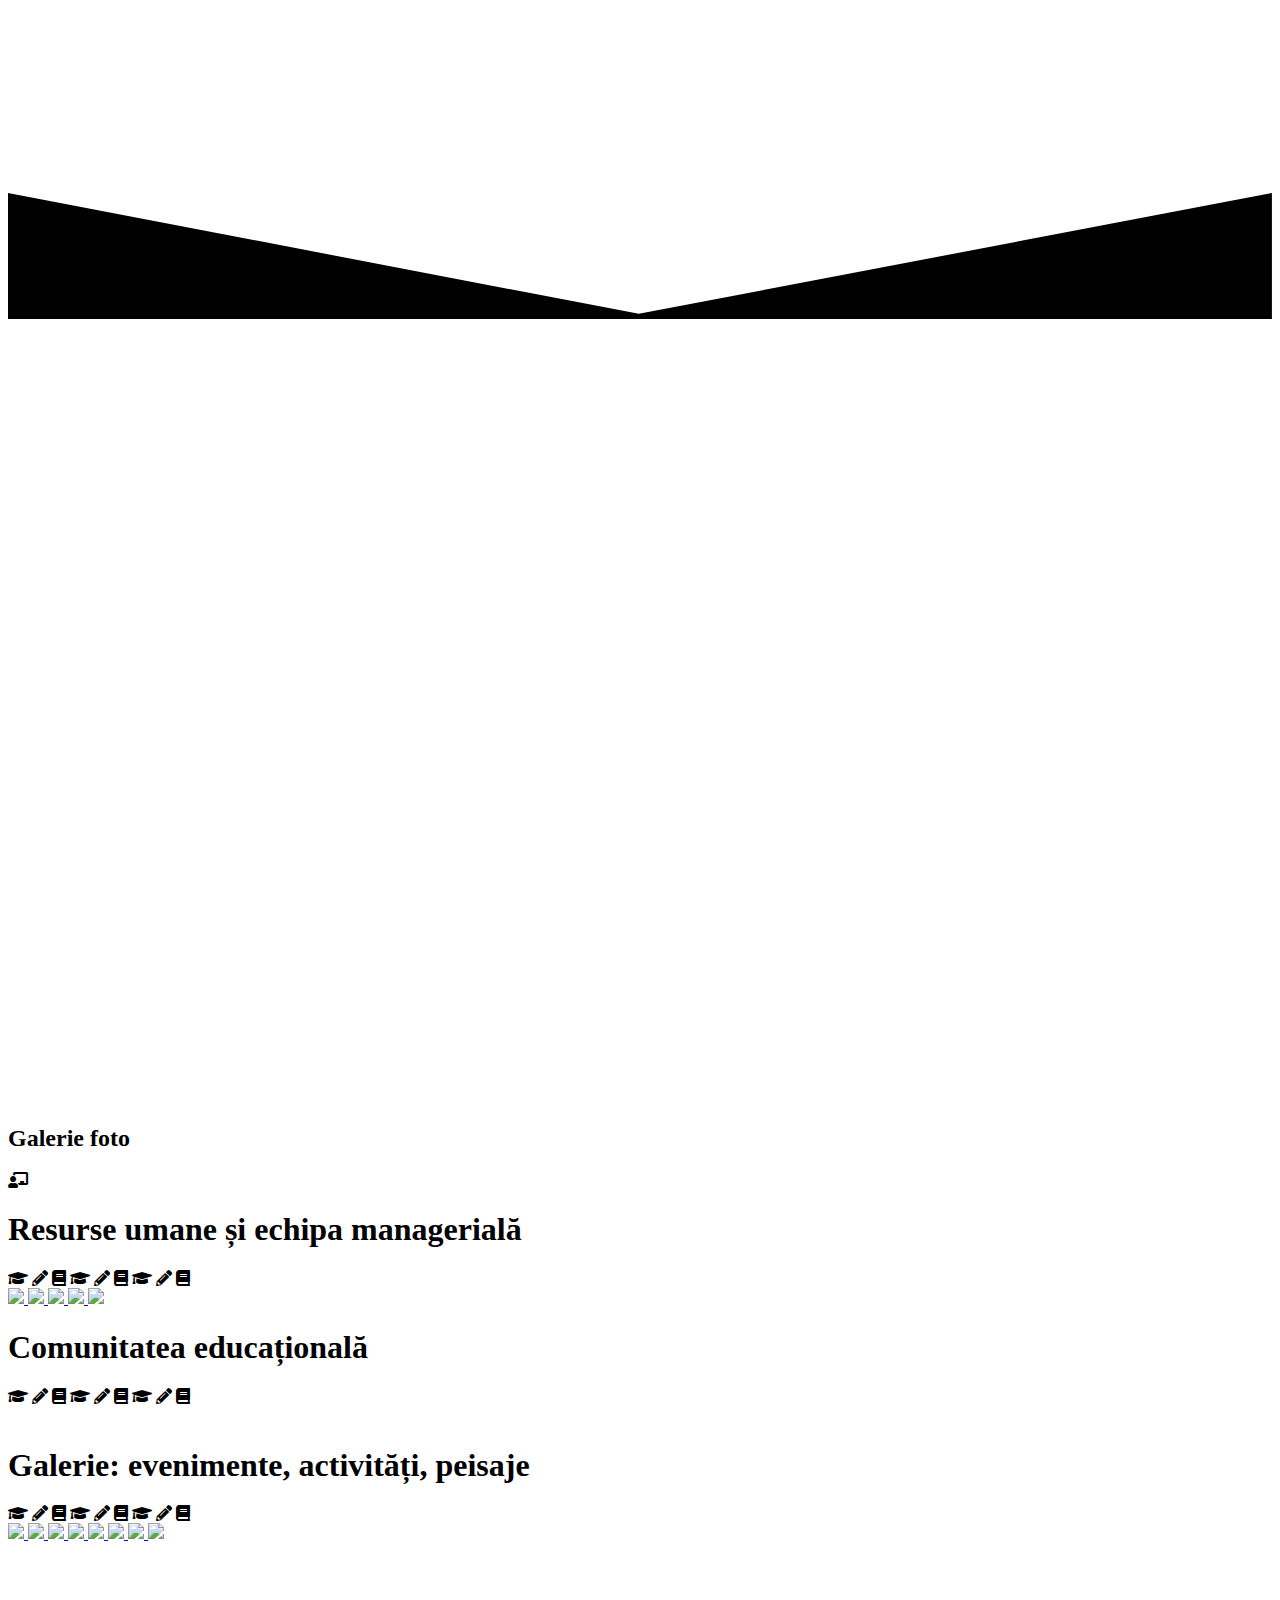
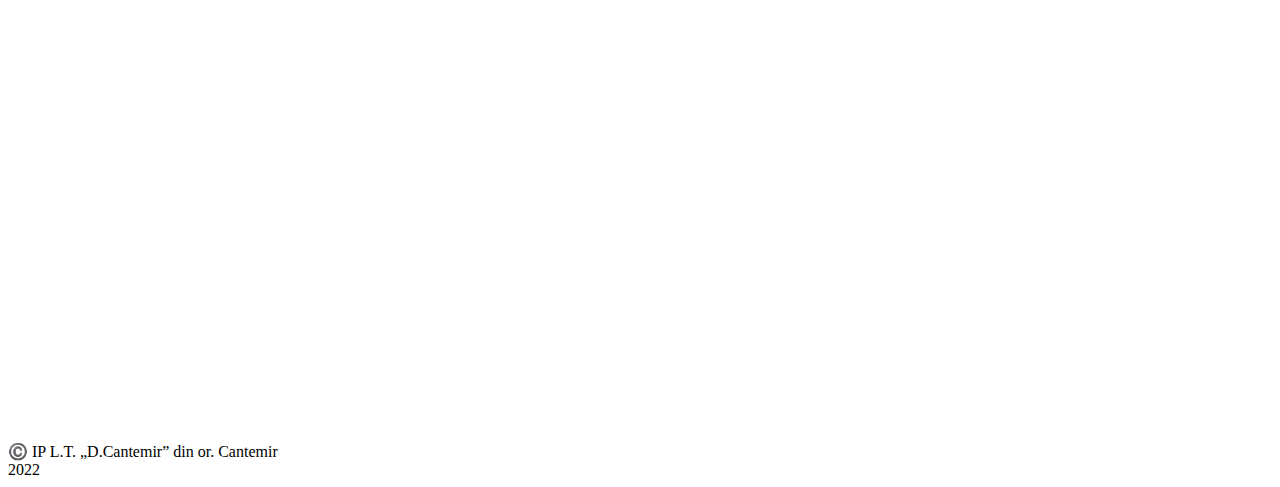
==== index.html @ dad6f249 "Add files via upload" ====
<!DOCTYPE html>

<head>
    <meta charset="UTF-8">
    <meta name="viewport" content="width=device-width, initial-scale=1.0">
    <title>Home - Liceul Teoretic „D. Cantemir” din or. Cantemir</title>

    <link rel="stylesheet" href="css/style.css" />
    <link rel="stylesheet" href="https://cdnjs.cloudflare.com/ajax/libs/font-awesome/5.15.2/css/all.min.css" />
    <link rel="icon" href="images/favicon.png" />

    <link rel="stylesheet" href="css/lightbox.css" />
    <link rel="stylesheet" href="https://unpkg.com/aos@next/dist/aos.css%22" /> 

    <script type="text/javascript" src="https://cdn.jsdelivr.net/npm/emailjs-com@2/dist/email.min.js"></script>

    <script src="https://unpkg.com/aos@next/dist/aos.js%22 defer"></script> 
    <script src="js/lightbox.js" defer> </script>
    <script src="js/main.js" defer> </script>
    <script src="js/slider.js" defer> </script>

</head>

<body>

    <header data-aos="fade-down">
        <a href="index.html">
            <img src="images/logo.png">
        </a>

        <navbar class="nav" id="navbar">
            <a onclick="mobile()" href="#despre">Despre noi</a>
            <a onclick="mobile()" href="#galerie">Resurse</a>
            <a onclick="mobile()" href="#contacte">Contacte</a>
            <a onclick="mobile()" href="#foto.html">Galerie foto</a>
            <a onclick="mobile()" href="#admitere.html">Admitere</a>
            <a href="pages/orar.html">Orar</a>
            <a href="pages/noutati.html">Noutăți</a>
            <i onclick="mobile()" class="fa fa-bars hamburger" aria-hidden="true"></i>
        </navbar>

    </header>

    <section id="intro">

        <div class="intro-content" data-aos="flip-down" data-aos-delay="600">
            <img class="logo" src="images/logo.png">
            <h1>Liceul Teoretic „D. Cantemir” din orașul Cantemir</h1>
            <h2>Un liceu pentru toți, un liceu pentru fiecare!</h2>

            <a class="intro-btn" id="despre-btn" href="#despre">Despre noi</a>
            <a class="intro-btn" href="pages/noutati.html">Noutăți</a>
            <a class="intro-btn" href="pages/orar.html">Orar</a>
            <a class="intro-btn" href="pages/foto.html">Galerie foto</a>
            <a class="intro-btn" href="pages/admitere.html">Admitere</a>

        </div>

        <div class="custom-shape-divider-bottom-1647624294">
            <svg data-name="Layer 1" xmlns="http://www.w3.org/2000/svg" viewBox="0 0 1200 120"
                preserveAspectRatio="none">
                <path d="M598.97 114.72L0 0 0 120 1200 120 1200 0 598.97 114.72z" class="shape-fill"></path>
            </svg>
        </div>

    </section>


    <main>

        <section id="despre" data-aos="fade-in" data-aos-delay="600">
            <h1 class="centered">Despre noi - în imagini</h1>

            <i class="fas fa-graduation-cap fly1"></i>
            <i class="fas fa-pencil-alt fly2"></i>
            <i class="fas fa-book fly3"></i>

            <i class="fas fa-graduation-cap fly4"></i>
            <i class="fas fa-pencil-alt fly5"></i>
            <i class="fas fa-book fly6"></i>

            <i class="fas fa-graduation-cap fly7"></i>
            <i class="fas fa-pencil-alt fly8"></i>
            <i class="fas fa-book fly9"></i>

           

            <div class="slideshow">
                <div class="slide">
                    <div class="slide-text">
                        <i class="fas fa-chalkboard-teacher"></i>
                        <p>
                            Solidaritate. Altruism. Voluntariat
                        </p>

                    </div>
                    <img src="images/s3.jpg">
                </div>
                <div class="slide">
                    <div class="slide-text">
                        <i class="fas fa-book"></i>
                        <p>
                            Parteneriate. Colaborare. Proiecte
                        </p>
                    </div>
                    <img src="images/s2.jpg">
                </div>
                <div class="slide">
                    <div class="slide-text">
                        <p>
                           <b> Responsabilitate. Activități. Experiențe</b>
                        </p>
                    </div>
                    <img src="images/s1.png">
                </div>
                <div class="slide">
                    <div class="slide-text">
                        <p class="p-despre">
                            <i class="fas fa-book"></i>
                            <b>Activități culturale: Miss liceu, 2022</b>
                        </p>
                    </div>
                    <img src="images/miss.png">
                </div>
                <div class="slide">
                    <div class="slide-text">
                         <p class="p-despre">
                             <i class="fas fa-chalkboard-teacher"></i>
                                <b>Solidaritate. Altruism. Voluntariat</b>
                         </p>

                    </div>
                    <img src="images/miss2.jpg">
                </div>
                <div class="slide">
                    <div class="slide-text">
                        <i class="fas fa-chalkboard-teacher"></i>
                        <p>
                           <b> Responsabilitate. Activități. Experiențe</b>
                        </p>
                    </div>
                    <img src="images/ap.png">
                </div>
           

                <div class="slide">
                    <div class="slide-text">
                         <p class="p-despre">
                            <i class="fas fa-chalkboard-teacher"></i>
                                <b>SMS pentru pace</b>
                             <i class="fas fa-book"></i>                           
                        </p>
                    </div>
                    <img src="images/emoty.jpg">
                </div>
                <div class="slide">
                    <div class="slide-text">
                        <p>
                            Emoții
                        </p>
                    </div>
                    <img src="images/emm.jpg">
                </div>
                <div class="slide">
                    <div class="slide-text">
                        <p>
                           <b> Experiențe</b>
                        </p>
                    </div>
                    <img src="images/cp.png">
                </div>
            </div>
        </section>
        <section id="galerie">
             <div id="border">
                 <h2>Galerie foto</h2>
            </div>
            <i class="fas fa-chalkboard-teacher"></i>
            <h1 class="centered">Resurse umane și echipa managerială</h1>
            <i class="fas fa-graduation-cap fly1"></i>
            <i class="fas fa-pencil-alt fly2"></i>
            <i class="fas fa-book fly3"></i>

            <i class="fas fa-graduation-cap fly4"></i>
            <i class="fas fa-pencil-alt fly5"></i>
            <i class="fas fa-book fly6"></i>

            <i class="fas fa-graduation-cap fly7"></i>
            <i class="fas fa-pencil-alt fly8"></i>
            <i class="fas fa-book fly9"></i>
            <div class="container-galerie">
               
                
                <a href="images/exac.png">
                    <img src="images/exac.png">
                </a>
                <a href="images/ist.png">
                    <img src="images/ist.png">
                </a>
                <a href="images/info.png">
                    <img src="images/info.png">
                </a>
                <a href="images/llr.png">
                    <img src="images/llr.png">
                </a>
                <a href="images/lstr.png">
                    <img src="images/lstr.png">
                </a>
             </div>
        </section>
        <section id="galerie">
            <h1 class="centered">Comunitatea educațională</h1>
            <i class="fas fa-graduation-cap fly1"></i>
            <i class="fas fa-pencil-alt fly2"></i>
            <i class="fas fa-book fly3"></i>

            <i class="fas fa-graduation-cap fly4"></i>
            <i class="fas fa-pencil-alt fly5"></i>
            <i class="fas fa-book fly6"></i>

            <i class="fas fa-graduation-cap fly7"></i>
            <i class="fas fa-pencil-alt fly8"></i>
            <i class="fas fa-book fly9"></i>
            <div class="container-galerie">
               
                
                <a data-aos="zoom-in" data-aos-delay="500" href="images/profii.jpg">
                    <img src="images/profii.jpg">
                </a>
                <a data-aos="zoom-in" data-aos-delay="700" href="images/pprof.jpg">
                    <img src="images/pprof.jpg">
                </a>
                <a data-aos="zoom-in" data-aos-delay="900" href="images/n.jpg">
                    <img src="images/n.jpg">
                </a>
                <a data-aos="zoom-in" data-aos-delay="1100" href="images/nk.jpg">
                    <img src="images/nk.jpg">
                </a>
                <a data-aos="zoom-in" data-aos-delay="1300" href="images/nvc.jpg">
                    <img src="images/nvc.jpg">
                </a>
             </div>
        </section>
        <section id="galerie">
           
            <h1 class="centered">Galerie: evenimente, activități, peisaje</h1>
            <i class="fas fa-graduation-cap fly1"></i>
            <i class="fas fa-pencil-alt fly2"></i>
            <i class="fas fa-book fly3"></i>

            <i class="fas fa-graduation-cap fly4"></i>
            <i class="fas fa-pencil-alt fly5"></i>
            <i class="fas fa-book fly6"></i>

            <i class="fas fa-graduation-cap fly7"></i>
            <i class="fas fa-pencil-alt fly8"></i>
            <i class="fas fa-book fly9"></i>
            <div class="container-galerie">
                <a href="images/cl11b.jpg">
                    <img src="images/cl11b.jpg">
                </a>
                <a href="images/c11.jpg">
                    <img src="images/c11.jpg">
                </a>
                <a href="images/ap.png">
                    <img src="images/ap.png">
                </a>
                <a href="images/11 c.jpg">
                    <img src="images/11 c.jpg">
                </a>
                <a href="images/apa.png">
                    <img src="images/apa.png">
                </a>
                <a href="images/11c.jpg">
                    <img src="images/11c.jpg">
                </a>
                <a href="images/11d.png">
                    <img src="images/11d.png">
                </a>
                <a href="images/11b.jpg">
                    <img src="images/11b.jpg">
                </a>

            </div>
        </section>
        <section id="contacte" data-aos="fade-in">
            <h1 class="centered">Contacte</h1>
            <div class="row">
                <div class="col-50 contacte-info">
                    <b>Nr. de telefon fix:</b>
                    <a href="tel:+37327322615">+373 273 2 26 15</a>
                    <br />

                    <b>Nr. de telefon mobil:</b>
                    <a href="tel:+37379482808">+373 794 82 808</a>
                    <br />
                    <b>Adresa:</b>
                    <span>str. Trandafirilor, nr. 4; or. Cantemir</span>

                    <br />
                    <b>e-mail:</b>
                    <a href="mailto:">liceulcantemir95@gmail.com</a>
                    <br />
                    
                    <div class="formular-container">
                            <form id="formular">
                                <h3>
                                    Transmite un mesaj!
                                </h3>
                                <input type="text" id="nume" placeholder="Nume" required>
                                <br/>
                                <input type="email" id="email" placeholder="email" required>
                                <br/>
                                <textarea id="mesaj" rows="4" placeholder="Mesajul" required></textarea>
                                <br/>
                                <input type="button" value="Transmite" onclick="send()">
                            </form>
                    </div>
                </div>
                <div class="col-50">
                    <iframe
                        src="https://www.google.com/maps/embed?pb=!1m18!1m12!1m3!1d2757.4113258358457!2d28.196217415411997!3d46.28180197911917!2m3!1f0!2f0!3f0!3m2!1i1024!2i768!4f13.1!3m3!1m2!1s0x40b6053ed82d5339%3A0xc95ac1286a81d598!2sLiceul%20Teoretic%20%22Dimitrie%20Cantemir%22!5e0!3m2!1sro!2s!4v1649864422738!5m2!1sro!2s"
                        class="harta" style="border:0;" allowfullscreen="" loading="lazy"
                        referrerpolicy="no-referrer-when-downgrade"></iframe>

                </div>

            </div>


        </section>

    </main>

    <footer>
        <div> ©️ IP L.T. „D.Cantemir” din or. Cantemir</div>
        <div id="an">2022</div>

    </footer>

</body>

</html>
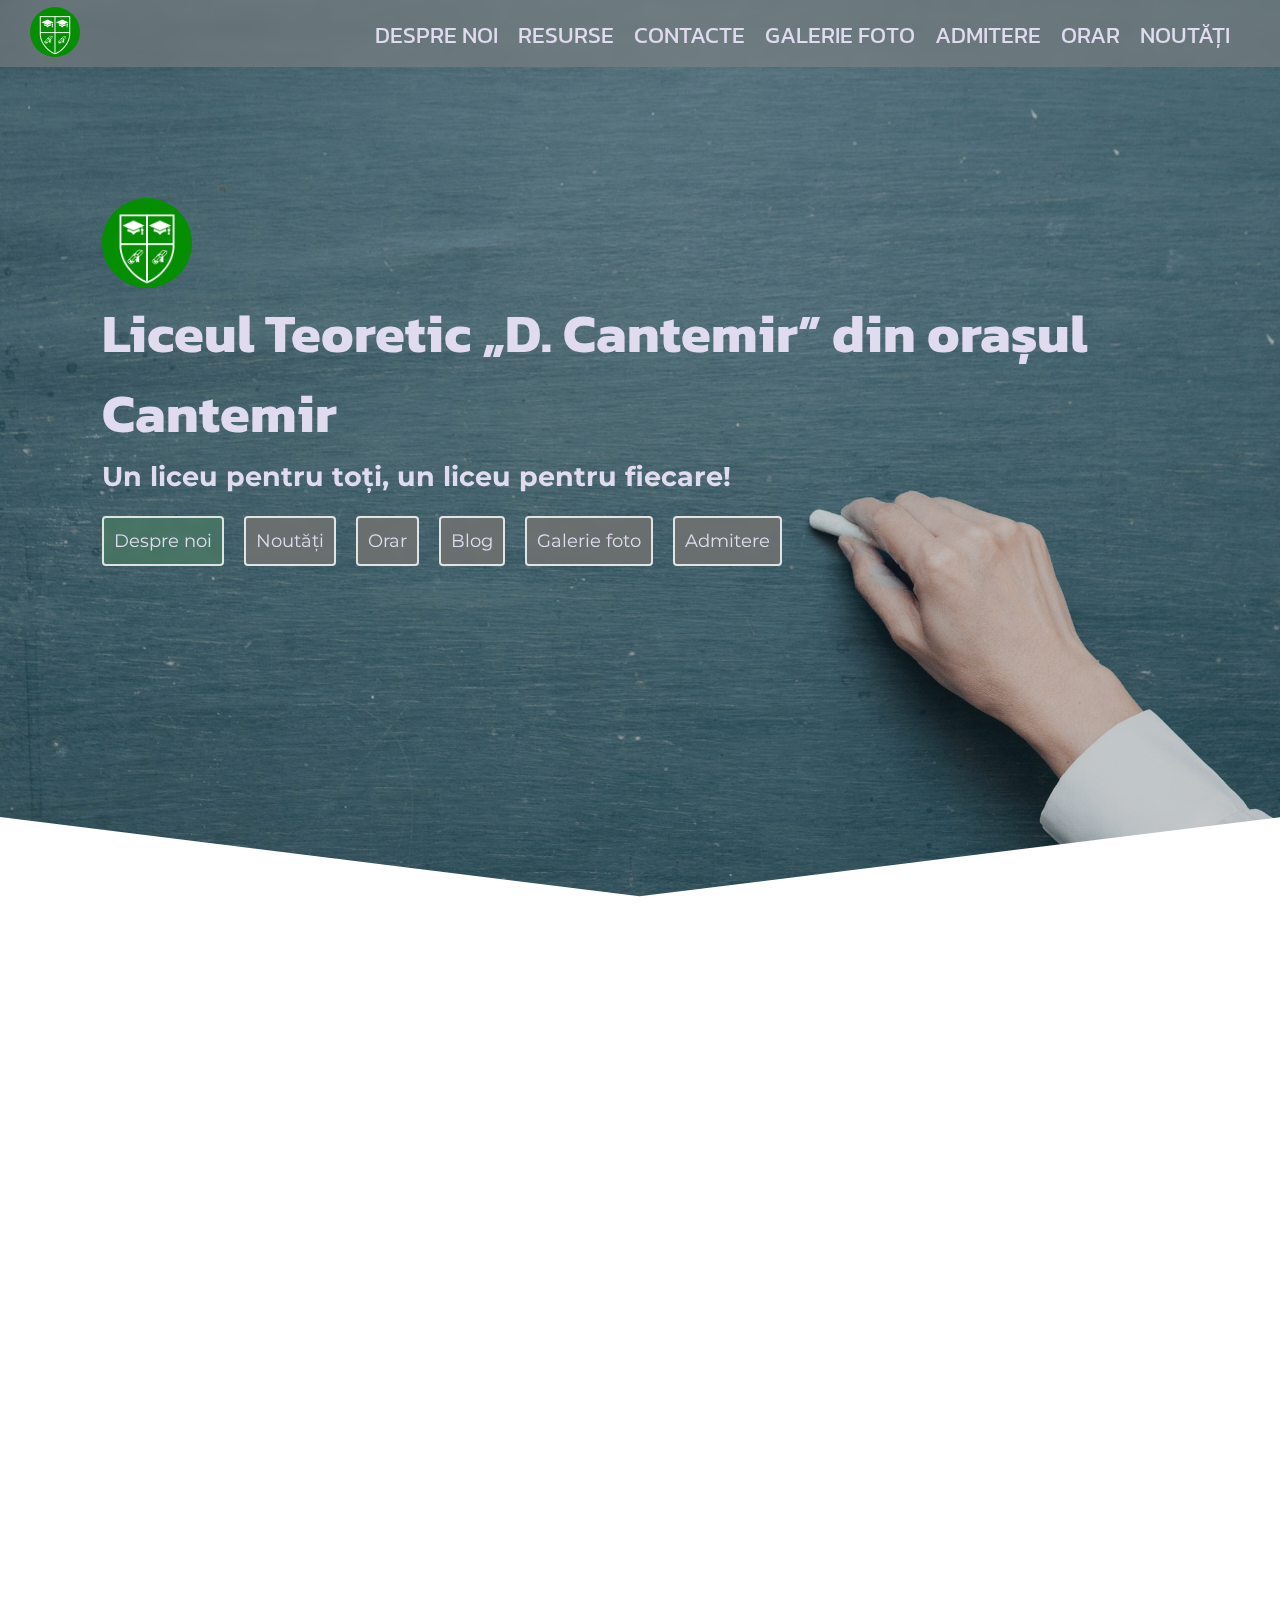
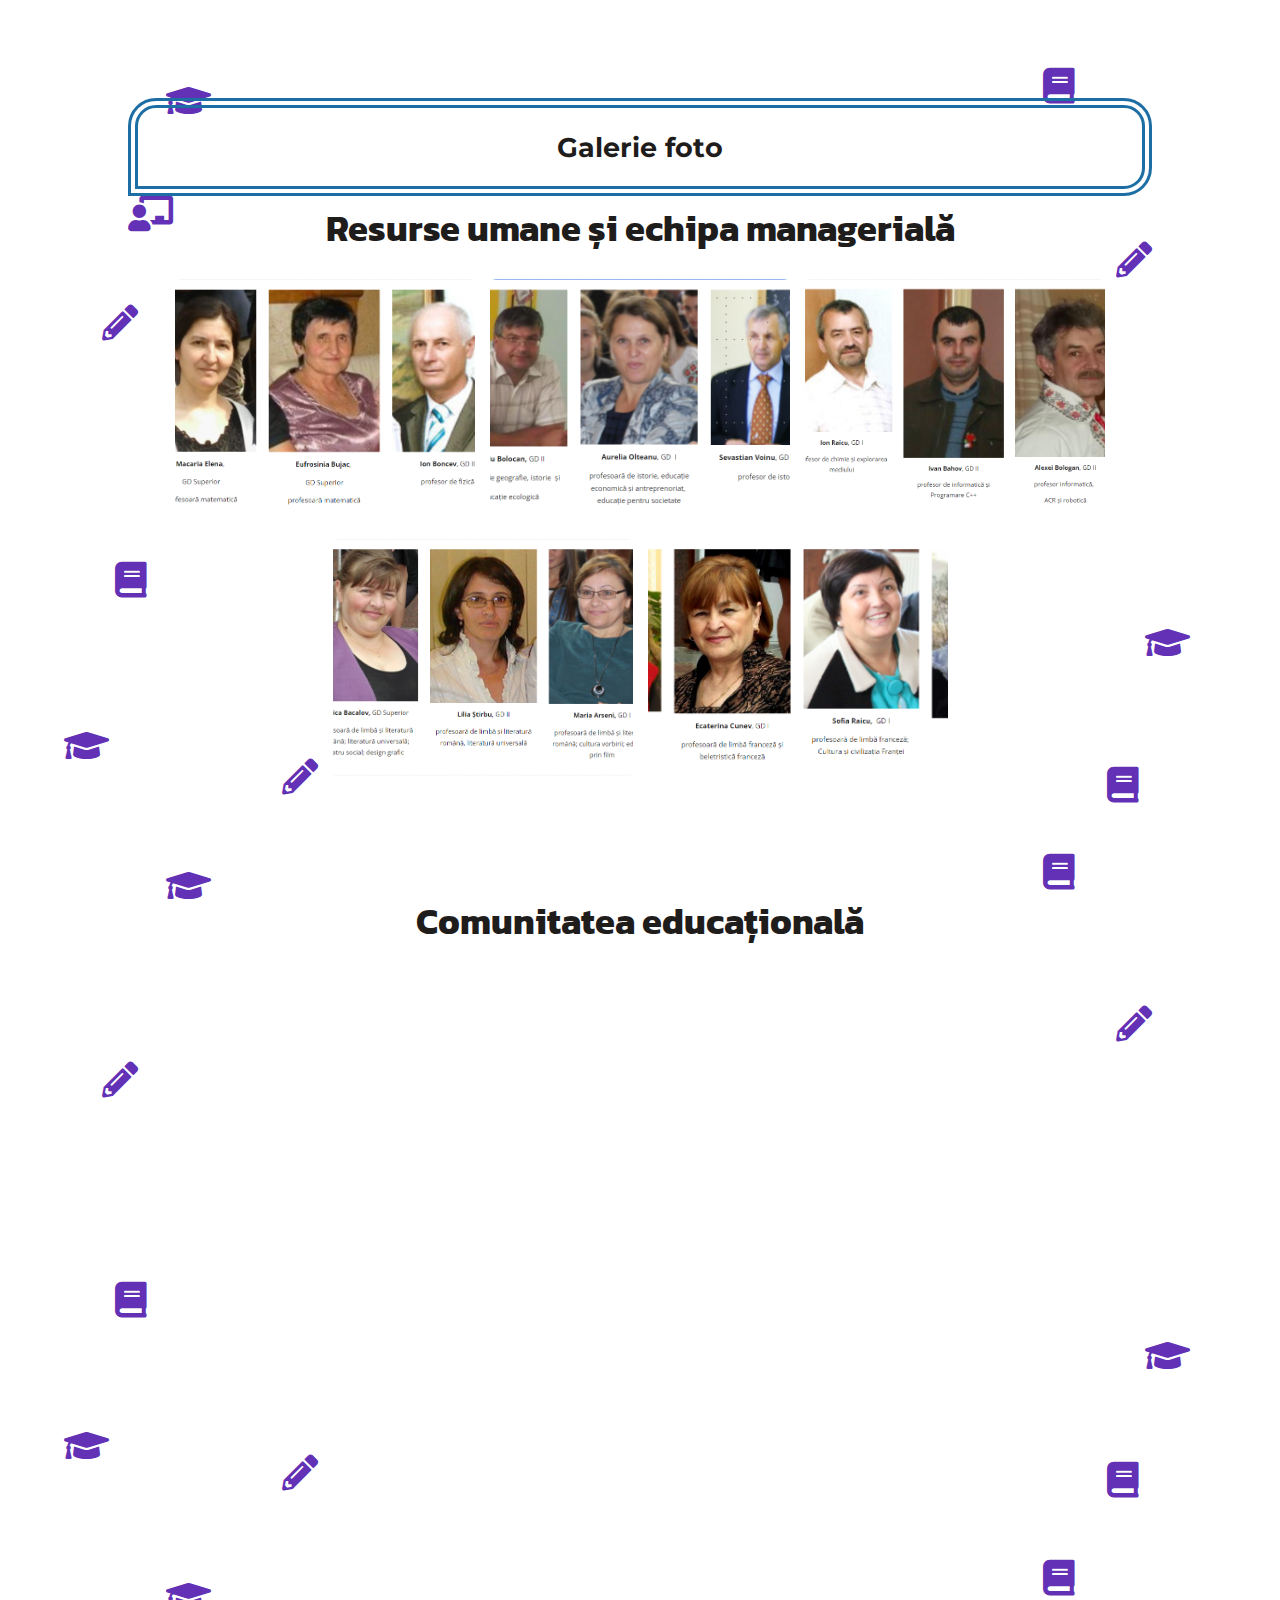
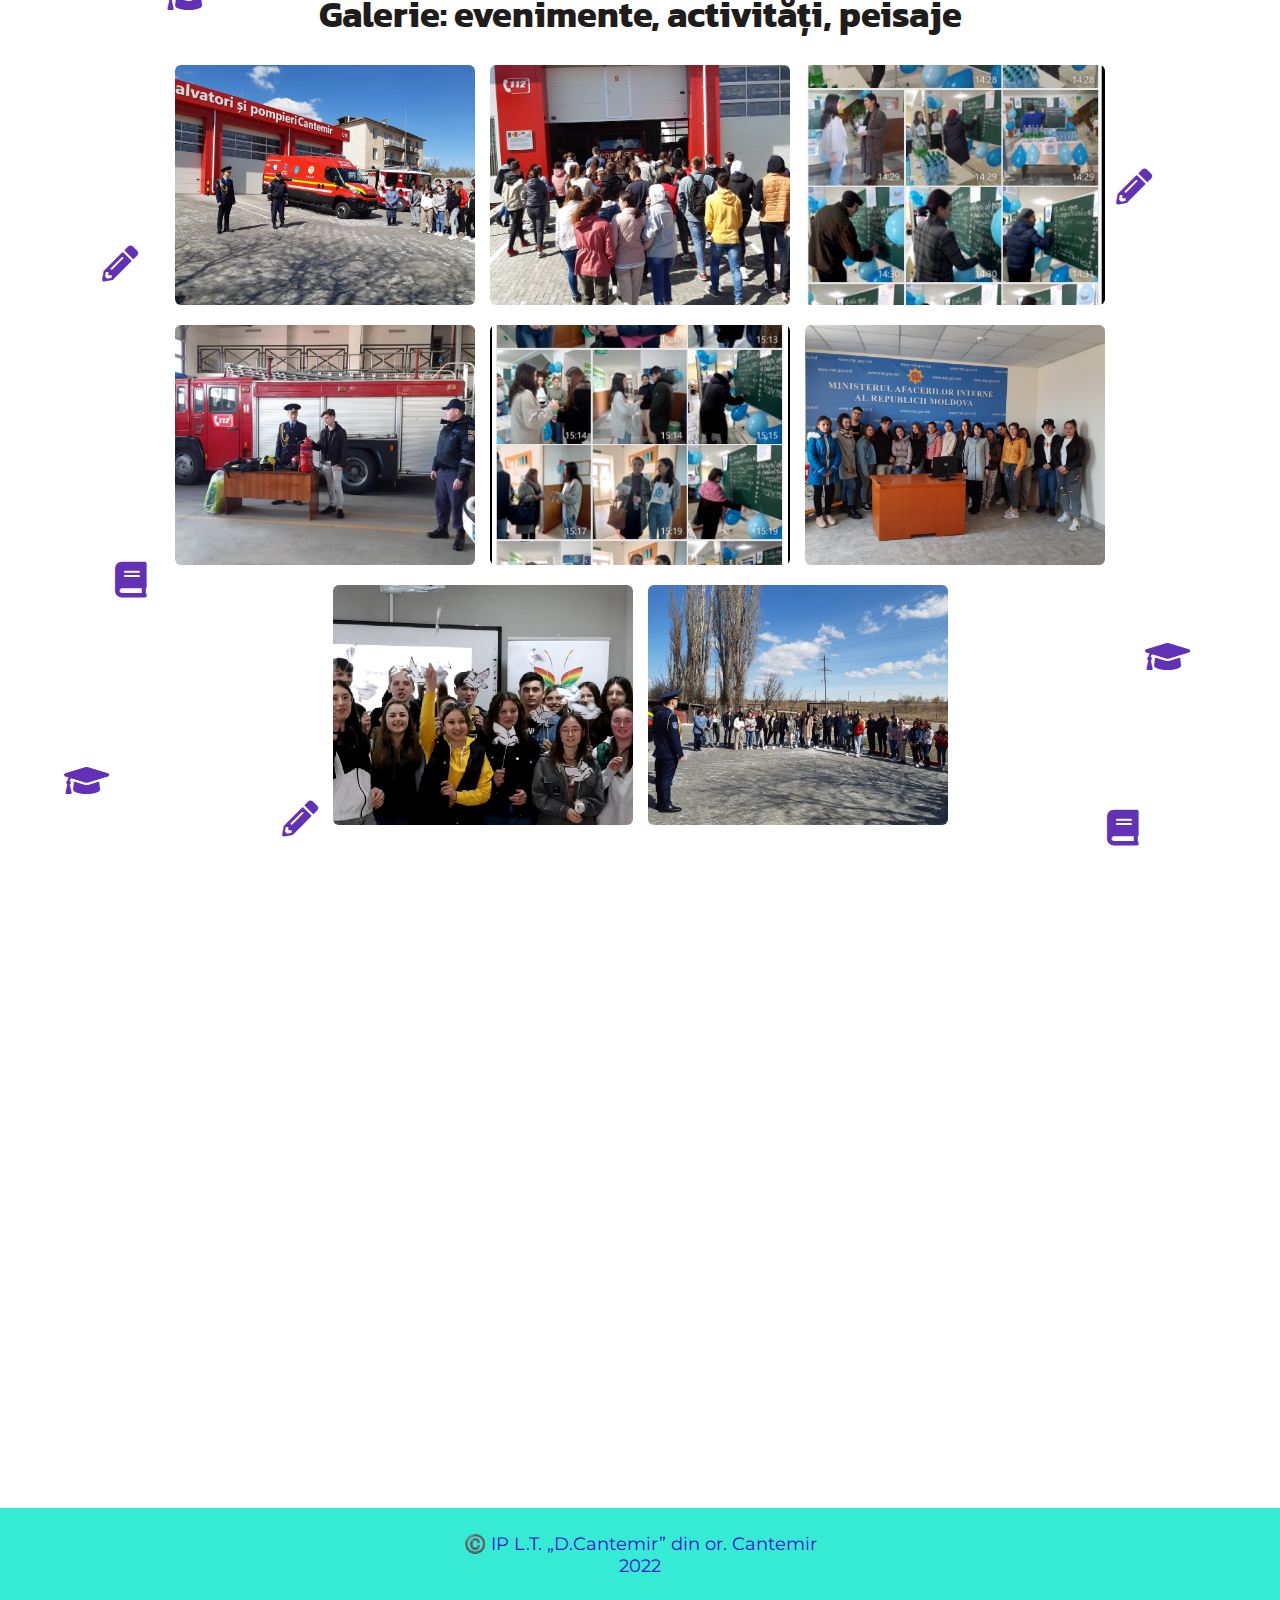
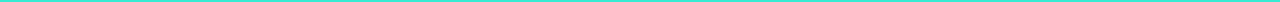
==== commit 4dd1212e: "Add files via upload" ====
--- a/index.html
+++ b/index.html
@@ -51,6 +51,7 @@
             <a class="intro-btn" id="despre-btn" href="#despre">Despre noi</a>
             <a class="intro-btn" href="pages/noutati.html">Noutăți</a>
             <a class="intro-btn" href="pages/orar.html">Orar</a>
+            <a class="intro-btn" target="_blank" href="https://aura75.github.io/blog-IPLTD-Cantemir/">Blog</a>
             <a class="intro-btn" href="pages/foto.html">Galerie foto</a>
             <a class="intro-btn" href="pages/admitere.html">Admitere</a>
 
--- a/css/style.css
+++ b/css/style.css
@@ -0,0 +1,576 @@
+@import url('https://fonts.googleapis.com/css2?family=Kanit&family=Montserrat&display=swap');
+
+:root {
+    --primary: rgb(224, 219, 239);
+    --secondary: #84ae5c;
+    --text: #1f1c1c;
+    --sectionbg: rgb(54, 235, 211);
+}
+
+*{
+    box-sizing: border-box;
+}
+
+html {
+    font-family: Montserrat;
+    font-size: 18px;
+}
+
+body {
+    margin: 0px;
+    color: var(--text);
+}
+
+header {
+    padding: 7px 50px 5px 5px;
+    background-color: #86868683;
+    position: fixed;
+    z-index: 2;
+
+    width: 100%;
+    backdrop-filter: blur(5px);
+}
+
+header img {
+    height: 50px;
+    border-radius: 50%;
+    margin-left: 2%;
+}
+
+a {
+    text-decoration: none !important;
+}
+
+p {
+    line-height: 160%;
+}
+
+.nav {
+    float: right;
+    padding-top: 10px;
+}
+
+.nav a {
+    color: var(--primary);
+    font-size: 1.3rem;
+    text-transform: uppercase;
+    margin-left: 15px;
+    font-family: Kanit;
+}
+
+.nav a:hover {
+    color: var(--secondary);
+}
+
+h1 {
+    font-family: Kanit;
+    font-size: 2rem;
+    margin-top: 5px;
+}
+
+#intro {
+    min-height: 100vh;
+    background: linear-gradient(#4141413f, #322c2c3f), url("../images/index.jpg");
+    background-size: cover;
+    color: var(--primary);
+    position: relative;
+}
+
+.intro-content {
+    padding-top: 22vh;
+    padding-left: 8%;
+}
+
+.intro-content h1 {
+    font-size: 3rem;
+    margin-top: 0px;
+    margin-bottom: -15px;
+}
+
+.logo {
+    height: 90px;
+    border-radius: 50%;
+}
+
+.custom-shape-divider-bottom-1647624294 {
+    position: absolute;
+    bottom: 0;
+    left: 0;
+    width: 100%;
+    overflow: hidden;
+    line-height: 0;
+}
+
+.custom-shape-divider-bottom-1647624294 svg {
+    position: relative;
+    display: block;
+    width: calc(100% + 1.3px);
+    height: 83px;
+}
+
+.custom-shape-divider-bottom-1647624294 .shape-fill {
+    fill: #FFFFFF;
+}
+
+main section {
+    padding: 70px 15% 35px 15%;
+    position: relative;
+}
+
+.centered {
+    text-align: center;
+}
+
+.intro-btn {
+    display: inline-block;
+    background-color: #747371c7;
+    padding: 12px 10px;
+    margin-right: 15px;
+    border-radius: 4px;
+    border: 2px solid #ffffffce;
+
+    backdrop-filter: blur(5px);
+    color: var(--primary);
+}
+
+.intro-btn:hover{
+    filter:opacity(0.85);
+}
+
+#despre {
+    min-height: 70vh;
+}
+
+#despre-btn {
+    background-color: #5fcb5532;
+}
+
+#border {
+    border: 10px double #1C6EA4;
+    border-radius: 28px 28px 28px 0px;
+    text-align: center;
+    }
+
+.p-despre {
+    border: 2px lightgray solid;
+    padding: 12px;
+    border-radius: 5px;
+    background-color: #efefef;
+}
+
+.slideshow {
+    width: 100%;
+    height: 60vh;
+    border: 2px solid var(--secondary);
+    border-radius: 5px;
+}
+.slide {
+    height: inherit;
+    position: relative;
+    border-radius: inherit;
+}
+.slide img {
+    height: inherit;
+    width: 100%;
+    object-fit: cover;
+    z-index: -12;
+    border-radius: inherit;
+
+}
+.slide-text {
+    position: absolute;
+    width: 100%;
+    display: flex;
+    justify-content: center;
+    align-items: center;
+    height: inherit;
+
+    flex-direction: column;
+    text-align: center;
+    color: var(--primary);
+    background: radial-gradient(#6172387d, hsla(163, 84%, 47%, 0.361));
+    border-radius: inherit;
+    border: 2px solid var(--secondary);
+    padding: 20px 12%;
+    font-size: xx-large;
+    gap: 20px;
+}
+.slide-text i {
+    font-size: 3.5rem;
+}
+
+#despre > i, #galerie > i {
+    position: absolute;
+    font-size: 2rem;
+    z-index: -2;
+    color: #5824b1f0;
+}
+
+.fly1 {
+    top: 7%;
+    left: 13%;
+    animation: icon-anim1 3s 0.5s infinite; 
+}
+
+.fly2 {
+    bottom: 3%;
+    left:22%;
+    animation: icon-anim2 2s 0.2s infinite;
+}
+
+.fly3 {
+    bottom: 28%;
+    left: 9%;
+    animation: icon-anim3 2s 4.5s infinite;
+}
+
+.fly4 {
+    bottom: 20%;
+    right: 7%;
+    animation: icon-anim4 2s 0.2s infinite;
+}
+
+.fly5{
+    top: 27%;
+    right: 10%;
+    animation: icon-anim1 3.5s 5s infinite;
+}
+
+.fly6{
+    top: 5%;
+    right: 16%;
+    animation: icon-anim2 2.7s 0.5s infinite;
+}
+
+.fly7 {
+    bottom: 7%;
+    left: 5%;
+    animation: icon-anim3 0.5s 0.2s infinite;
+}
+
+.fly8 {
+    top: 35%;
+    left: 8%;
+    animation: icon-anim4 1.2s 0.2s infinite;
+}
+
+.fly9 {
+    bottom: 2%;
+    right: 11%;
+    animation: icon-anim3 2s 0.2s infinite;
+}
+#galerie {
+    min-height: 50vh;
+}
+.container-galerie img {
+    width: 300px;
+    height: 240ox;
+    object-fit: cover;
+    border-radius: 3px;
+
+}
+
+.container-galerie {
+    display: flex;
+    flex-wrap: wrap;
+    gap: 15px;
+    justify-content: center;
+}
+
+.container-galerie img {
+    width: 300px;
+    height: 240px;
+    object-fit: cover;
+    border-radius: 6px;
+}
+
+.container-galerie img:hover {
+    filter: drop-shadow(0 0 4px var(--secondary));
+}
+
+.row {
+    overflow: auto;
+}
+
+[class^="col-"] {
+    float: left;
+}
+
+
+.col-50 {
+    width: 50%;
+}
+
+#contacte {
+    background: linear-gradient( var(--primary), var(--sectionbg) );
+}
+
+.harta {
+    width: 100%;
+    height: 450px;
+    border-radius: 3px;
+}
+.contacte-info a {
+    color: var(--text) !important;
+
+}
+
+.formular-container {
+    background-color:  #9c636340;
+    margin-right: 30px;
+    max-width: 500px;
+    border-radius: 10px;
+    text-align: center;
+    padding: 2px 10px 20px 10px;
+    margin-top: 15px;
+    border-radius: 3px; 
+    overflow: auto;
+
+}
+.formular-container input, .formular-container textarea {
+    font-family: inherit;
+    width: 80%;
+    margin-bottom: 10px;
+    resize: none;
+    font-size: 0.85rem;
+    padding: 4px;
+    border-radius: 5px;
+    border: 1px solid blue;
+    background-color: rgb(231, 223, 214);
+
+}
+
+.formular-container input[type="button"] {
+    cursor: pointer;
+    width: 130px;
+    float: right;
+    margin-right: 10%;
+
+
+}
+footer {
+    text-align: center;
+    padding: 25px 10px;
+    background-color: var(--sectionbg);
+    color: rgb(54, 15, 208);
+}
+.hamburger {
+    color: var(--primary);
+    font-size: 1.7rem;
+    cursor: pointer;
+    display: none !important;
+}
+.container-noutati {
+    width: calc(100% - 310px);
+    float: left;
+    padding: auto;
+
+}
+
+.fb-desktop {
+    float: right;
+    margin-top: 90px;
+}
+.fb-mobile {
+    display: none;
+}
+
+#noutati {
+    overflow: auto;
+}
+.noutate {
+    border: 2px solid lightgray;
+    border-radius: 8px;
+    box-shadow: rgba(0, 0, 0, 0.25) 0px 14px 28px, rgba(0, 0, 0, 0.22) 0px 10px 10px;
+    text-shadow: #1C6EA4;
+    position: relative;
+    padding: 0px 15px 10px 15px;
+    overflow: auto;
+
+}
+
+.data {
+    position: absolute;
+    top: 5px;
+    right: 20px;
+    font-size: 0.8rem;
+}
+
+.noutate img {
+    float: left;
+    width: 20vh;
+    margin-right: 13px;
+    border-radius: 8px;
+    border: 2px solid #b0a9a9;
+    box-shadow: rgba(0, 0, 0, 0.25) 0px 14px 28px, rgba(0, 0, 0, 0.22) 0px 10px 10px;
+}
+.noutate p {
+    font-size: 0.9rem;
+    margin-top: 0;
+}
+
+#orar {
+    min-height: 95vh;
+}
+
+.orar-details {
+    border: 2px solid lightgray;
+    padding: 15px;
+    max-width: 1000px;
+    margin: 0 auto;
+}
+
+.orar-details summary {
+    font-weight: bold;
+    cursor: pointer;
+}
+
+.orar-details img {
+   width: inherit;
+   height: inherit;
+   object-fit: cover;
+}
+
+.orar-imagini {
+    border-top: 2px solid slategray;
+    margin-top: 10px;
+    padding: 10px;
+    display: flex;
+    gap: 10px;
+    flex-wrap: wrap;
+    justify-content: space-evenly;
+}
+.orar-imagini a {
+    position: relative;
+    height: 220px;
+    width: 220px;
+    top: 10px;
+}
+.clasa {
+    position: absolute;
+    color: white;
+    font-size: 2rem;
+    display: flex;
+    justify-content: center;
+    align-items: center;
+    width: 100%;
+    height: inherit;
+    background-color: #00000071;
+    margin-top: 10px;
+}
+
+@keyframes icon-anim1 {
+    0% { transform: scaleX(1) rotate(0deg); }
+    40% { transform: scaleY(1.15) rotate(10deg); }
+    70% { transform: rotateZ(-1.5s0deg); }
+    100% { transform: scaleX(1) rotate(0deg); }
+}
+
+@keyframes icon-anim2 {
+    0% { transform: translate(0 , 0) scale(1); }
+    30% { transform: translate(10px, 5px) scale(1.15); }
+    75% { transform: translate(-5px , -10px); }
+    100% { transform: translate(0 , 0) scale(1); }
+}
+
+@keyframes icon-anim3 {
+    0% { transform: translateX(0) scale(1); }
+    50% { transform: translateY(10px) scale(1.5); }
+    75% { transform: translateX(-3px); }
+    100% { transform: translateX(0 , 1) scale(1); }
+
+}
+@keyframes icon-anim4 {
+    0% { transform: translateY(00.5s) scale(1); }
+    25% { transform: translateY(10px) scale(1.15); }
+    75% { transform: translateY(-10px); }
+    100% { transform: translateY(10) scale(1); }
+
+}
+ 
+@media (max-width: 1300px) {
+        main section { 
+            padding-left: 10%;
+            padding-right: 10%;
+        }
+    .noutate img {
+        width: 40%;
+    }
+}
+
+@media (max-width: 1000px) {
+    .noutate img {
+    float: none;
+    max-height: 240px;
+    display: block;
+    margin: 0 auto;
+}
+}
+
+@media (max-width: 780px) {
+    html {
+        font-size: 16px;
+    }
+    main section { 
+        padding-left: 10px;
+        padding-right: 10px;
+    }
+    .intro-content h1 {
+        font-size: 2.4rem;
+    }
+
+    .slideshow {
+        height: 50vh;
+    }
+    .container-galerie img {
+        width: 160px;
+        height: 140ox;
+           
+    }
+    [class^="col-"] {
+        width: 100%;
+    }
+    .formular-container {
+        width: 100%;
+        margin-bottom: 15px;
+        max-width: none;
+    }
+    .hamburger {
+        display: inline-block !important;
+        position: absolute;
+        top: 25px;
+        right: 25px;
+        bottom: 25px;
+
+    }
+    .nav {
+        float: none;
+    }
+    .nav a {
+        display: none;   
+    }
+    .nav.mobile a {
+        display: block;
+        text-align: center;
+        margin-bottom: 10px;
+    }
+    #intro {
+        background-position: 75%;
+    }
+.fb-desktop {
+    display: none;
+}
+.fb-mobile {
+    display: block;
+    text-align: center;
+    margin-top: 20px;
+}
+.container-noutati {
+    width: 100%;
+    float: none;
+}
+.orar-imagini a {
+    width: 145px;
+    height: 145px;
+}
+}